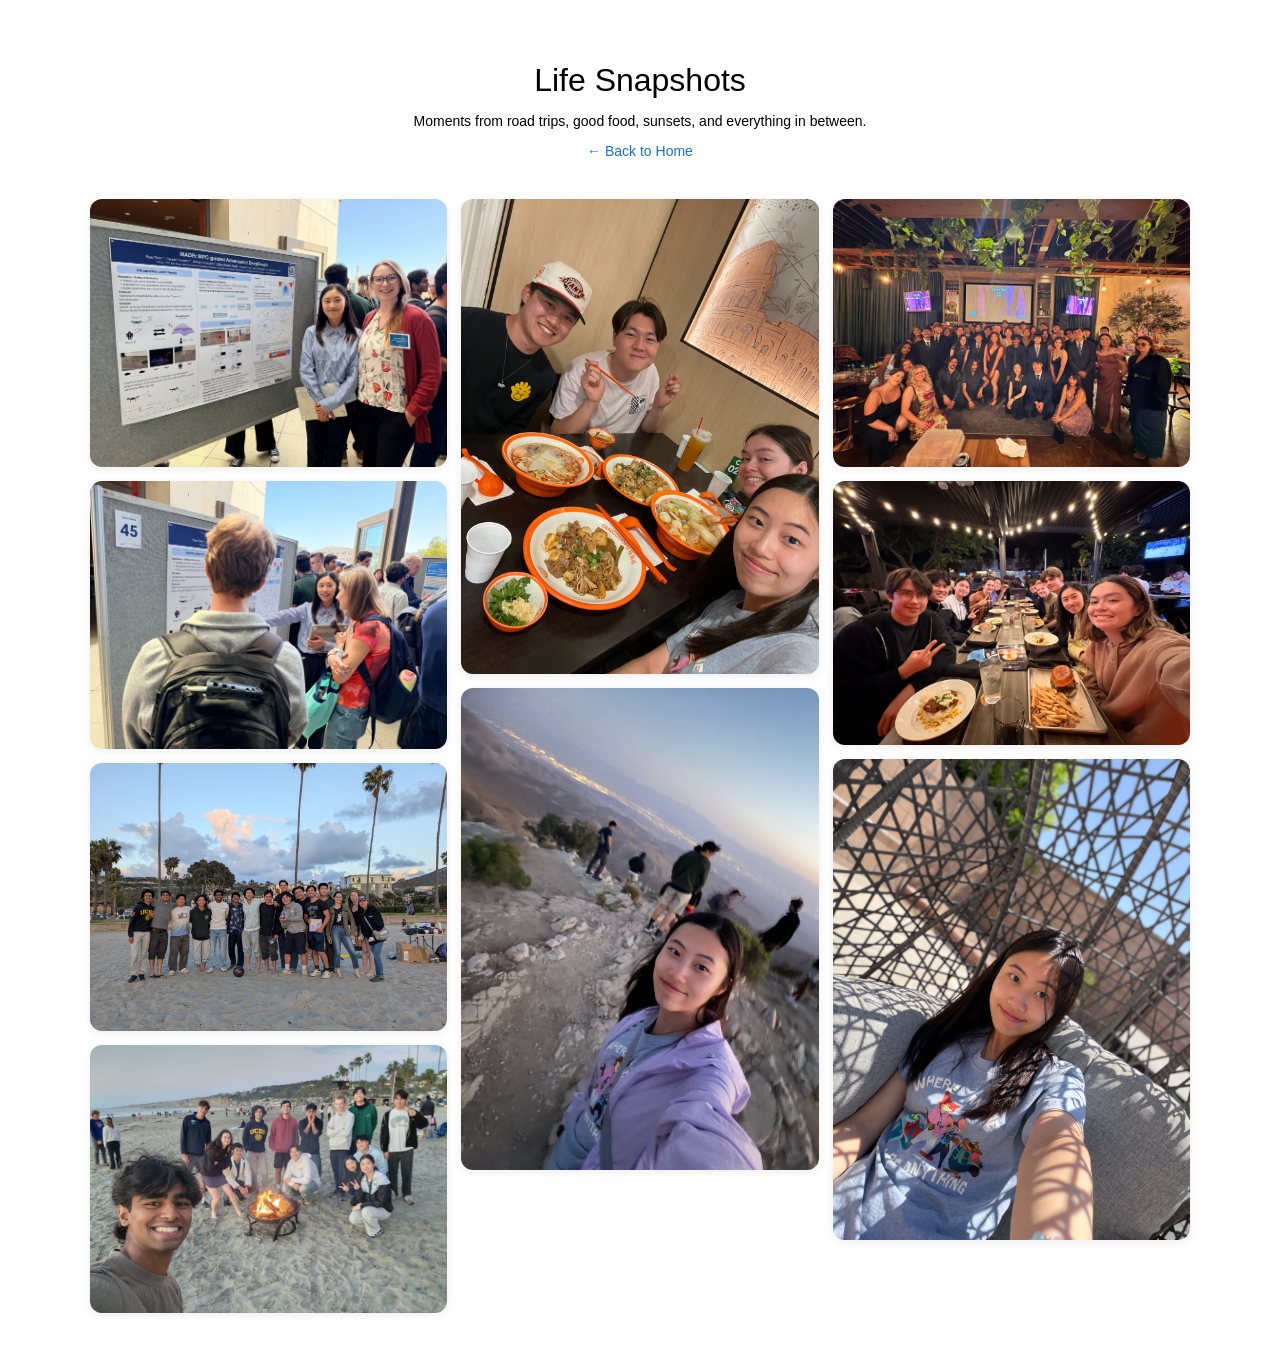
==== photos.html @ aa91646e "may 29, 2026 update" ====
<!DOCTYPE HTML>
<html lang="en">

<head>
  <meta charset="UTF-8">
  <title>Annie Yang | Photo Gallery</title>

  <meta name="viewport" content="width=device-width, initial-scale=1">

  <link rel="stylesheet" type="text/css" href="stylesheet.css">
</head>

<body>

<div class="gallery-container">

  <p style="text-align:center;">
    <name>Life Snapshots</name>
  </p>

  <p style="text-align:center;">
    Moments from road trips, good food, sunsets, and everything in between.
  </p>

  <p style="text-align:center; margin-bottom:40px;">
    <a href="index.html">← Back to Home</a>
  </p>

  <div class="masonry-gallery">
    <a href="images/images_annie/UERS_MADR_Pic.PNG" target="_blank">
        <img src="images/images_annie/UERS_MADR_Pic.PNG" class="gallery-img">
    </a>

    <a href="images/images_annie/UERS_MADR2.PNG" target="_blank">
        <img src="images/images_annie/UERS_MADR2.PNG" class="gallery-img">
    </a>

    <a href="images/fun/bonfire_may2026.jpg" target="_blank">
        <img src="images/fun/bonfire_may2026.jpg" class="gallery-img">
    </a>

    <a href="images/fun/bonfire_jan2026.jpg" target="_blank">
        <img src="images/fun/bonfire_jan2026.jpg" class="gallery-img">
    </a>

    <a href="images/fun/malatang.png" target="_blank">
        <img src="images/fun/malatang.png" class="gallery-img">
    </a>

    <a href="images/fun/joshua.png" target="_blank">
        <img src="images/fun/joshua.png" class="gallery-img">
    </a>

    <a href="images/fun/formal_2026.JPG" target="_blank">
        <img src="images/fun/formal_2026.JPG" class="gallery-img">
    </a>

    <a href="images/fun/bjs.png" target="_blank">
        <img src="images/fun/bjs.png" class="gallery-img">
    </a>

    <a href="images/fun/retreat.png" target="_blank">
        <img src="images/fun/retreat.png" class="gallery-img">
    </a>

  </div>

</div>

</body>
</html>
---- stylesheet.css ----
/* latin-ext */
@font-face {
  font-family: 'Lato';
  font-style: italic;
  font-weight: 400;
  src: local('Lato Italic'), local('Lato-Italic'), url(https://fonts.gstatic.com/s/lato/v15/S6u8w4BMUTPHjxsAUi-qNiXg7eU0.woff2) format('woff2');
  unicode-range: U+0100-024F, U+0259, U+1E00-1EFF, U+2020, U+20A0-20AB, U+20AD-20CF, U+2113, U+2C60-2C7F, U+A720-A7FF;
}
/* latin */
@font-face {
  font-family: 'Lato';
  font-style: italic;
  font-weight: 400;
  src: local('Lato Italic'), local('Lato-Italic'), url(https://fonts.gstatic.com/s/lato/v15/S6u8w4BMUTPHjxsAXC-qNiXg7Q.woff2) format('woff2');
  unicode-range: U+0000-00FF, U+0131, U+0152-0153, U+02BB-02BC, U+02C6, U+02DA, U+02DC, U+2000-206F, U+2074, U+20AC, U+2122, U+2191, U+2193, U+2212, U+2215, U+FEFF, U+FFFD;
}
/* latin-ext */
@font-face {
  font-family: 'Lato';
  font-style: italic;
  font-weight: 700;
  src: local('Lato Bold Italic'), local('Lato-BoldItalic'), url(https://fonts.gstatic.com/s/lato/v15/S6u_w4BMUTPHjxsI5wq_FQftx9897sxZ.woff2) format('woff2');
  unicode-range: U+0100-024F, U+0259, U+1E00-1EFF, U+2020, U+20A0-20AB, U+20AD-20CF, U+2113, U+2C60-2C7F, U+A720-A7FF;
}
/* latin */
@font-face {
  font-family: 'Lato';
  font-style: italic;
  font-weight: 700;
  src: local('Lato Bold Italic'), local('Lato-BoldItalic'), url(https://fonts.gstatic.com/s/lato/v15/S6u_w4BMUTPHjxsI5wq_Gwftx9897g.woff2) format('woff2');
  unicode-range: U+0000-00FF, U+0131, U+0152-0153, U+02BB-02BC, U+02C6, U+02DA, U+02DC, U+2000-206F, U+2074, U+20AC, U+2122, U+2191, U+2193, U+2212, U+2215, U+FEFF, U+FFFD;
}
/* latin-ext */
@font-face {
  font-family: 'Lato';
  font-style: normal;
  font-weight: 400;
  src: local('Lato Regular'), local('Lato-Regular'), url(https://fonts.gstatic.com/s/lato/v15/S6uyw4BMUTPHjxAwXiWtFCfQ7A.woff2) format('woff2');
  unicode-range: U+0100-024F, U+0259, U+1E00-1EFF, U+2020, U+20A0-20AB, U+20AD-20CF, U+2113, U+2C60-2C7F, U+A720-A7FF;
}
/* latin */
@font-face {
  font-family: 'Lato';
  font-style: normal;
  font-weight: 400;
  src: local('Lato Regular'), local('Lato-Regular'), url(https://fonts.gstatic.com/s/lato/v15/S6uyw4BMUTPHjx4wXiWtFCc.woff2) format('woff2');
  unicode-range: U+0000-00FF, U+0131, U+0152-0153, U+02BB-02BC, U+02C6, U+02DA, U+02DC, U+2000-206F, U+2074, U+20AC, U+2122, U+2191, U+2193, U+2212, U+2215, U+FEFF, U+FFFD;
}
/* latin-ext */
@font-face {
  font-family: 'Lato';
  font-style: normal;
  font-weight: 700;
  src: local('Lato Bold'), local('Lato-Bold'), url(https://fonts.gstatic.com/s/lato/v15/S6u9w4BMUTPHh6UVSwaPGQ3q5d0N7w.woff2) format('woff2');
  unicode-range: U+0100-024F, U+0259, U+1E00-1EFF, U+2020, U+20A0-20AB, U+20AD-20CF, U+2113, U+2C60-2C7F, U+A720-A7FF;
}
/* latin */
@font-face {
  font-family: 'Lato';
  font-style: normal;
  font-weight: 700;
  src: local('Lato Bold'), local('Lato-Bold'), url(https://fonts.gstatic.com/s/lato/v15/S6u9w4BMUTPHh6UVSwiPGQ3q5d0.woff2) format('woff2');
  unicode-range: U+0000-00FF, U+0131, U+0152-0153, U+02BB-02BC, U+02C6, U+02DA, U+02DC, U+2000-206F, U+2074, U+20AC, U+2122, U+2191, U+2193, U+2212, U+2215, U+FEFF, U+FFFD;
}

.inter-thin {
  font-family: "Inter", sans-serif;
  font-optical-sizing: auto;
  font-weight: 100;
  font-style: normal;
}

a {
  color: #1772d0;
  text-decoration: none;
}

a:focus,
a:hover {
  color: #f09228;
  text-decoration: none;
}

body,
td,
th,
tr,
p,
a {
  /* font-family: 'Lato', Verdana, Helvetica, sans-serif; */
  font-size: 14px;
  font-family: "Inter", sans-serif;
  font-optical-sizing: auto;
  font-weight: 100;
  font-style: normal;
}

strong {
  /* font-family: 'Lato', Verdana, Helvetica, sans-serif; */
  font-size: 14px;
  font-family: "Inter", sans-serif;
  font-optical-sizing: auto;
  font-weight: 100;
  font-style: normal;
}

heading {
  /* font-family: 'Lato', Verdana, Helvetica, sans-serif; */
  font-size: 22px;
  font-family: "Inter", sans-serif;
  font-optical-sizing: auto;
  font-weight: 100;
  font-style: normal;
}

papertitle {
  /* font-family: 'Lato', Verdana, Helvetica, sans-serif; */
  font-size: 14px;
  font-weight: 400;
  font-family: "Inter", sans-serif;
  font-optical-sizing: auto;
  /* font-weight: 100; */
  font-style: normal;
}

projecttitle {
  /* font-family: 'Lato', Verdana, Helvetica, sans-serif; */
  font-size: 14px;
  font-weight: 400;
  font-family: "Inter", sans-serif;
  font-optical-sizing: auto;
  /* font-weight: 100; */
  font-style: normal;
}

name {
  /* font-family: 'Lato', Verdana, Helvetica, sans-serif; */
  font-size: 32px;
  font-family: "Inter", sans-serif;
  font-optical-sizing: auto;
  font-weight: 100;
  font-style: normal;
}

.one {
  width: 200px;
  height: 200px;
  position: relative;
}

.two {
  width: 200px;
  height: 200px;
  position: absolute;
  transition: opacity .2s ease-in-out;
  -moz-transition: opacity .2s ease-in-out;
  -webkit-transition: opacity .2s ease-in-out;
}

.fade {
  transition: opacity .2s ease-in-out;
  -moz-transition: opacity .2s ease-in-out;
  -webkit-transition: opacity .2s ease-in-out;
}

span.highlight {
  background-color: #ffffd0;
}

/* ===== Gallery Page ===== */
.gallery-container {
  width: 100%;
  max-width: 1100px;
  margin: auto;
  padding-top: 40px;
  padding-bottom: 40px;
}

.masonry-gallery {
  column-count: 3;
  column-gap: 14px;
}

.gallery-img {
  width: 100%;
  margin-bottom: 14px;
  border-radius: 12px;
  display: block;
  box-shadow: 0 2px 8px rgba(0,0,0,0.08);
  transition: transform 0.25s ease,
              box-shadow 0.25s ease;
}

.gallery-img:hover {
  transform: scale(1.015);
  box-shadow: 0 6px 18px rgba(0,0,0,0.12);
}

/* Tablet */
@media screen and (max-width: 900px) {
  .masonry-gallery {
    column-count: 2;
  }
}

/* Mobile */
@media screen and (max-width: 600px) {
  .masonry-gallery {
    column-count: 1;
  }
}
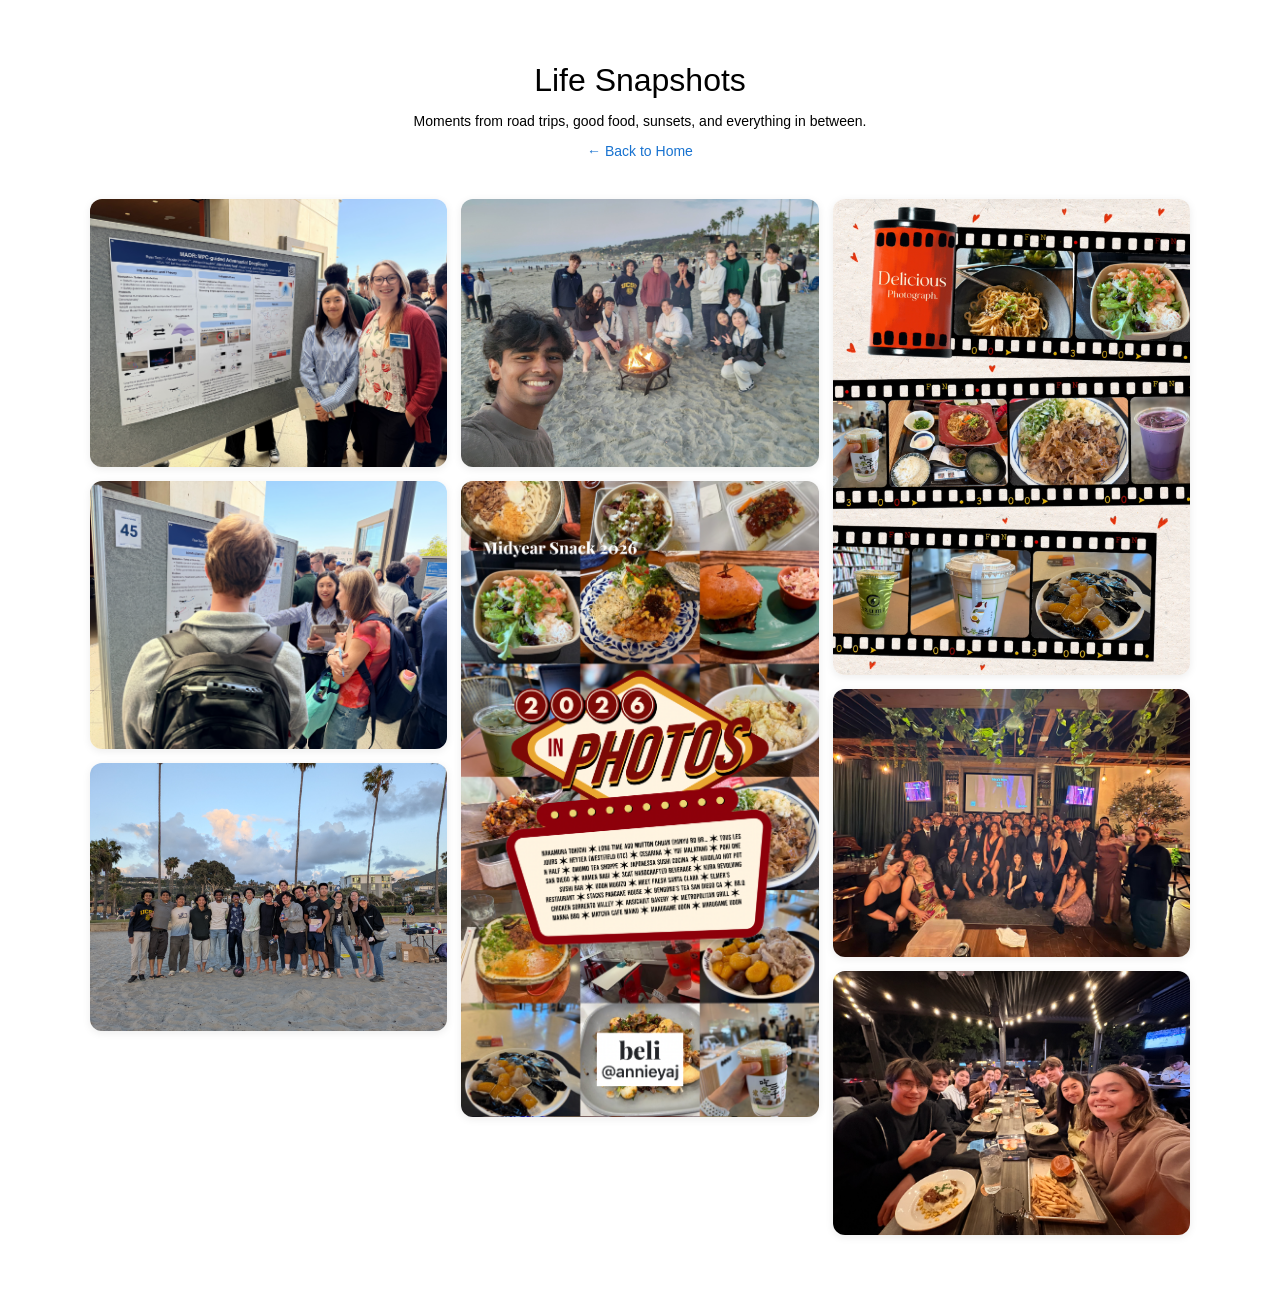
==== commit fbea5c65: "jun 28, 2026 update" ====
--- a/photos.html
+++ b/photos.html
@@ -43,12 +43,12 @@
         <img src="images/fun/bonfire_jan2026.jpg" class="gallery-img">
     </a>
 
-    <a href="images/fun/malatang.png" target="_blank">
-        <img src="images/fun/malatang.png" class="gallery-img">
+    <a href="images/fun/beli_jun2026.PNG" target="_blank">
+        <img src="images/fun/beli_jun2026.PNG" class="gallery-img">
     </a>
 
-    <a href="images/fun/joshua.png" target="_blank">
-        <img src="images/fun/joshua.png" class="gallery-img">
+    <a href="images/fun/bay_food_jun2026.png" target="_blank">
+        <img src="images/fun/bay_food_jun2026.png" class="gallery-img">
     </a>
 
     <a href="images/fun/formal_2026.JPG" target="_blank">
@@ -59,10 +59,6 @@
         <img src="images/fun/bjs.png" class="gallery-img">
     </a>
 
-    <a href="images/fun/retreat.png" target="_blank">
-        <img src="images/fun/retreat.png" class="gallery-img">
-    </a>
-
   </div>
 
 </div>
--- a/stylesheet.css
+++ b/stylesheet.css
@@ -208,4 +208,44 @@
   .masonry-gallery {
     column-count: 1;
   }
+}
+
+/* ===== Side Navigation ===== */
+html {
+  scroll-behavior: smooth;
+}
+
+.side-nav {
+  position: fixed;
+  left: calc(50% - 530px); 
+  top: 48px;               
+  display: flex;
+  flex-direction: column;
+  gap: 14px;
+  font-family: "Inter", sans-serif;
+  font-size: 13px;
+  font-weight: 300;
+  z-index: 100;
+}
+
+.side-nav a {
+  text-decoration: none;
+  color: #666;
+  transition: color 0.2s;
+}
+
+.side-nav a:hover {
+  color: #1772d0;
+  font-weight: bold;
+  padding-left: 2px;
+}
+
+.compact-life-info p {
+  margin: 4px 0;
+}
+
+@media (max-width: 1100px) {
+  .side-nav {
+    display: none;
+  }
 }
